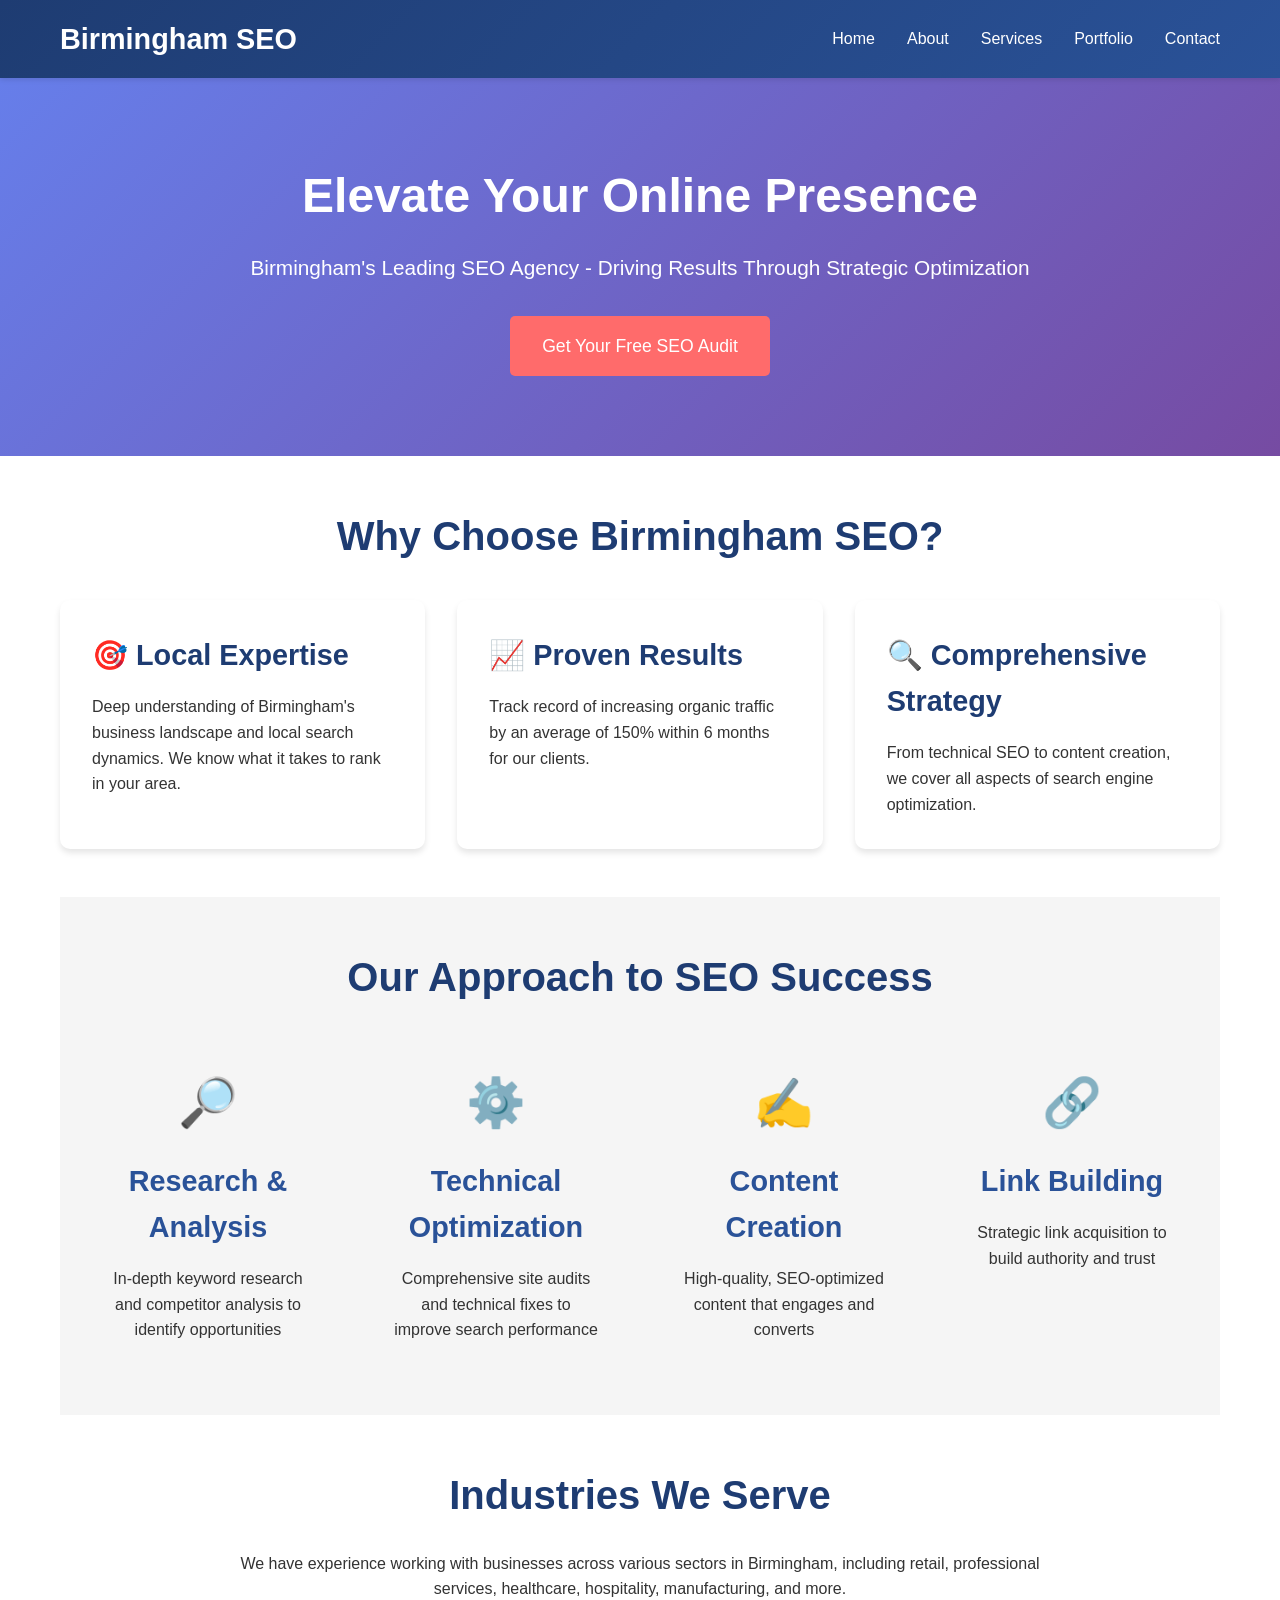
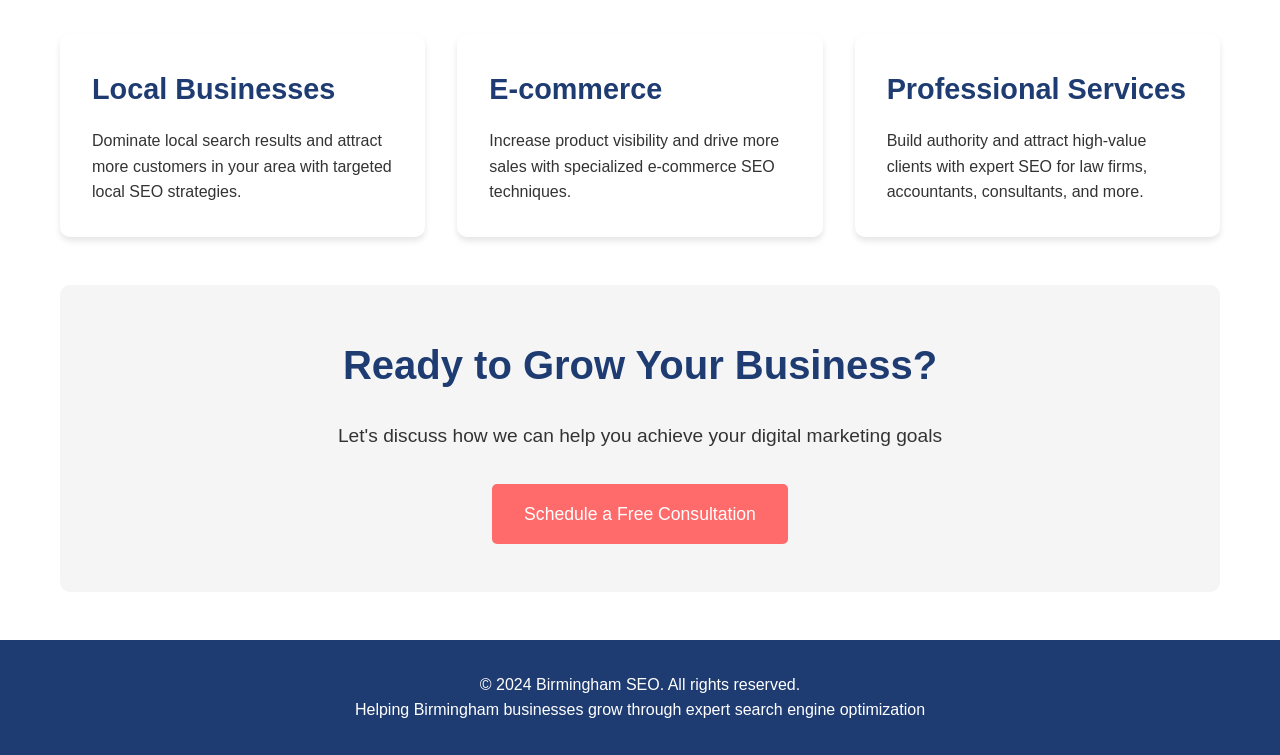
==== index.html @ 2cc05341 "Add 5-page Birmingham SEO website Created a professional 5-page HTML website for Birmingham SEO incl" ====
<!DOCTYPE html>
<html lang="en">
<head>
    <meta charset="UTF-8">
    <meta name="viewport" content="width=device-width, initial-scale=1.0">
    <meta name="description" content="Birmingham SEO - Professional SEO services in Birmingham. Boost your online visibility and grow your business with expert search engine optimization.">
    <title>Birmingham SEO | Expert SEO Services in Birmingham</title>
    <link rel="stylesheet" href="styles.css">
</head>
<body>
    <header>
        <nav class="container">
            <div class="logo">Birmingham SEO</div>
            <ul class="nav-links">
                <li><a href="index.html">Home</a></li>
                <li><a href="about.html">About</a></li>
                <li><a href="services.html">Services</a></li>
                <li><a href="portfolio.html">Portfolio</a></li>
                <li><a href="contact.html">Contact</a></li>
            </ul>
        </nav>
    </header>

    <section class="hero">
        <div class="container">
            <h1>Elevate Your Online Presence</h1>
            <p>Birmingham's Leading SEO Agency - Driving Results Through Strategic Optimization</p>
            <a href="contact.html" class="cta-button">Get Your Free SEO Audit</a>
        </div>
    </section>

    <main class="container">
        <section>
            <h2>Why Choose Birmingham SEO?</h2>
            <div class="services-grid">
                <div class="service-card">
                    <h3>🎯 Local Expertise</h3>
                    <p>Deep understanding of Birmingham's business landscape and local search dynamics. We know what it takes to rank in your area.</p>
                </div>
                <div class="service-card">
                    <h3>📈 Proven Results</h3>
                    <p>Track record of increasing organic traffic by an average of 150% within 6 months for our clients.</p>
                </div>
                <div class="service-card">
                    <h3>🔍 Comprehensive Strategy</h3>
                    <p>From technical SEO to content creation, we cover all aspects of search engine optimization.</p>
                </div>
            </div>
        </section>

        <section class="features">
            <div class="container">
                <h2>Our Approach to SEO Success</h2>
                <div class="features-grid">
                    <div class="feature-item">
                        <div class="feature-icon">🔎</div>
                        <h3>Research & Analysis</h3>
                        <p>In-depth keyword research and competitor analysis to identify opportunities</p>
                    </div>
                    <div class="feature-item">
                        <div class="feature-icon">⚙️</div>
                        <h3>Technical Optimization</h3>
                        <p>Comprehensive site audits and technical fixes to improve search performance</p>
                    </div>
                    <div class="feature-item">
                        <div class="feature-icon">✍️</div>
                        <h3>Content Creation</h3>
                        <p>High-quality, SEO-optimized content that engages and converts</p>
                    </div>
                    <div class="feature-item">
                        <div class="feature-icon">🔗</div>
                        <h3>Link Building</h3>
                        <p>Strategic link acquisition to build authority and trust</p>
                    </div>
                </div>
            </div>
        </section>

        <section>
            <h2>Industries We Serve</h2>
            <p style="text-align: center; max-width: 800px; margin: 0 auto 2rem;">
                We have experience working with businesses across various sectors in Birmingham, including retail,
                professional services, healthcare, hospitality, manufacturing, and more.
            </p>
            <div class="services-grid">
                <div class="service-card">
                    <h3>Local Businesses</h3>
                    <p>Dominate local search results and attract more customers in your area with targeted local SEO strategies.</p>
                </div>
                <div class="service-card">
                    <h3>E-commerce</h3>
                    <p>Increase product visibility and drive more sales with specialized e-commerce SEO techniques.</p>
                </div>
                <div class="service-card">
                    <h3>Professional Services</h3>
                    <p>Build authority and attract high-value clients with expert SEO for law firms, accountants, consultants, and more.</p>
                </div>
            </div>
        </section>

        <section style="text-align: center; background: #f5f5f5; padding: 3rem; border-radius: 10px; margin: 3rem 0;">
            <h2>Ready to Grow Your Business?</h2>
            <p style="font-size: 1.2rem; margin-bottom: 2rem;">
                Let's discuss how we can help you achieve your digital marketing goals
            </p>
            <a href="contact.html" class="cta-button">Schedule a Free Consultation</a>
        </section>
    </main>

    <footer>
        <div class="container">
            <p>&copy; 2024 Birmingham SEO. All rights reserved.</p>
            <p>Helping Birmingham businesses grow through expert search engine optimization</p>
        </div>
    </footer>
</body>
</html>
---- styles.css ----
* {
    margin: 0;
    padding: 0;
    box-sizing: border-box;
}

body {
    font-family: 'Segoe UI', Tahoma, Geneva, Verdana, sans-serif;
    line-height: 1.6;
    color: #333;
}

/* Header and Navigation */
header {
    background: linear-gradient(135deg, #1e3c72 0%, #2a5298 100%);
    color: white;
    padding: 1rem 0;
    box-shadow: 0 2px 5px rgba(0,0,0,0.1);
    position: sticky;
    top: 0;
    z-index: 1000;
}

.container {
    max-width: 1200px;
    margin: 0 auto;
    padding: 0 20px;
}

nav {
    display: flex;
    justify-content: space-between;
    align-items: center;
}

.logo {
    font-size: 1.8rem;
    font-weight: bold;
}

.nav-links {
    display: flex;
    list-style: none;
    gap: 2rem;
}

.nav-links a {
    color: white;
    text-decoration: none;
    transition: color 0.3s;
    font-weight: 500;
}

.nav-links a:hover {
    color: #64b5f6;
}

/* Hero Section */
.hero {
    background: linear-gradient(135deg, #667eea 0%, #764ba2 100%);
    color: white;
    padding: 5rem 0;
    text-align: center;
}

.hero h1 {
    font-size: 3rem;
    margin-bottom: 1rem;
}

.hero p {
    font-size: 1.3rem;
    margin-bottom: 2rem;
}

.cta-button {
    display: inline-block;
    background: #ff6b6b;
    color: white;
    padding: 1rem 2rem;
    text-decoration: none;
    border-radius: 5px;
    font-size: 1.1rem;
    transition: background 0.3s;
}

.cta-button:hover {
    background: #ee5a52;
}

/* Main Content */
main {
    padding: 3rem 0;
}

section {
    margin-bottom: 3rem;
}

h2 {
    color: #1e3c72;
    font-size: 2.5rem;
    margin-bottom: 1.5rem;
    text-align: center;
}

h3 {
    color: #2a5298;
    font-size: 1.8rem;
    margin-bottom: 1rem;
}

/* Services Grid */
.services-grid {
    display: grid;
    grid-template-columns: repeat(auto-fit, minmax(300px, 1fr));
    gap: 2rem;
    margin-top: 2rem;
}

.service-card {
    background: white;
    padding: 2rem;
    border-radius: 10px;
    box-shadow: 0 4px 6px rgba(0,0,0,0.1);
    transition: transform 0.3s, box-shadow 0.3s;
}

.service-card:hover {
    transform: translateY(-5px);
    box-shadow: 0 6px 12px rgba(0,0,0,0.15);
}

.service-card h3 {
    color: #1e3c72;
    margin-bottom: 1rem;
}

/* Features Section */
.features {
    background: #f5f5f5;
    padding: 3rem 0;
}

.features-grid {
    display: grid;
    grid-template-columns: repeat(auto-fit, minmax(250px, 1fr));
    gap: 2rem;
    margin-top: 2rem;
}

.feature-item {
    text-align: center;
    padding: 1.5rem;
}

.feature-icon {
    font-size: 3rem;
    margin-bottom: 1rem;
}

/* Portfolio/Case Studies */
.portfolio-grid {
    display: grid;
    grid-template-columns: repeat(auto-fit, minmax(350px, 1fr));
    gap: 2rem;
    margin-top: 2rem;
}

.portfolio-item {
    background: white;
    border-radius: 10px;
    overflow: hidden;
    box-shadow: 0 4px 6px rgba(0,0,0,0.1);
}

.portfolio-content {
    padding: 1.5rem;
}

.portfolio-stats {
    display: flex;
    gap: 1rem;
    margin-top: 1rem;
}

.stat {
    background: #e3f2fd;
    padding: 0.5rem 1rem;
    border-radius: 5px;
    font-weight: bold;
    color: #1e3c72;
}

/* Contact Form */
.contact-form {
    max-width: 600px;
    margin: 2rem auto;
}

.form-group {
    margin-bottom: 1.5rem;
}

.form-group label {
    display: block;
    margin-bottom: 0.5rem;
    font-weight: 600;
    color: #1e3c72;
}

.form-group input,
.form-group textarea {
    width: 100%;
    padding: 0.8rem;
    border: 2px solid #ddd;
    border-radius: 5px;
    font-size: 1rem;
    transition: border-color 0.3s;
}

.form-group input:focus,
.form-group textarea:focus {
    outline: none;
    border-color: #2a5298;
}

.form-group textarea {
    min-height: 150px;
    resize: vertical;
}

.submit-button {
    background: #1e3c72;
    color: white;
    padding: 1rem 2rem;
    border: none;
    border-radius: 5px;
    font-size: 1.1rem;
    cursor: pointer;
    transition: background 0.3s;
}

.submit-button:hover {
    background: #2a5298;
}

/* Contact Info */
.contact-info {
    text-align: center;
    margin-top: 3rem;
    padding: 2rem;
    background: #f5f5f5;
    border-radius: 10px;
}

.contact-details {
    display: flex;
    justify-content: center;
    gap: 3rem;
    margin-top: 1rem;
    flex-wrap: wrap;
}

.contact-item {
    display: flex;
    flex-direction: column;
    align-items: center;
}

/* Footer */
footer {
    background: #1e3c72;
    color: white;
    text-align: center;
    padding: 2rem 0;
    margin-top: 3rem;
}

/* About Page */
.team-grid {
    display: grid;
    grid-template-columns: repeat(auto-fit, minmax(250px, 1fr));
    gap: 2rem;
    margin-top: 2rem;
}

.team-member {
    text-align: center;
    padding: 1.5rem;
    background: white;
    border-radius: 10px;
    box-shadow: 0 4px 6px rgba(0,0,0,0.1);
}

.team-member h3 {
    margin-top: 1rem;
}

.team-role {
    color: #666;
    font-style: italic;
}

/* Responsive Design */
@media (max-width: 768px) {
    .nav-links {
        gap: 1rem;
        font-size: 0.9rem;
    }

    .hero h1 {
        font-size: 2rem;
    }

    .hero p {
        font-size: 1.1rem;
    }

    h2 {
        font-size: 2rem;
    }

    .services-grid,
    .portfolio-grid {
        grid-template-columns: 1fr;
    }

    .contact-details {
        flex-direction: column;
        gap: 1rem;
    }
}
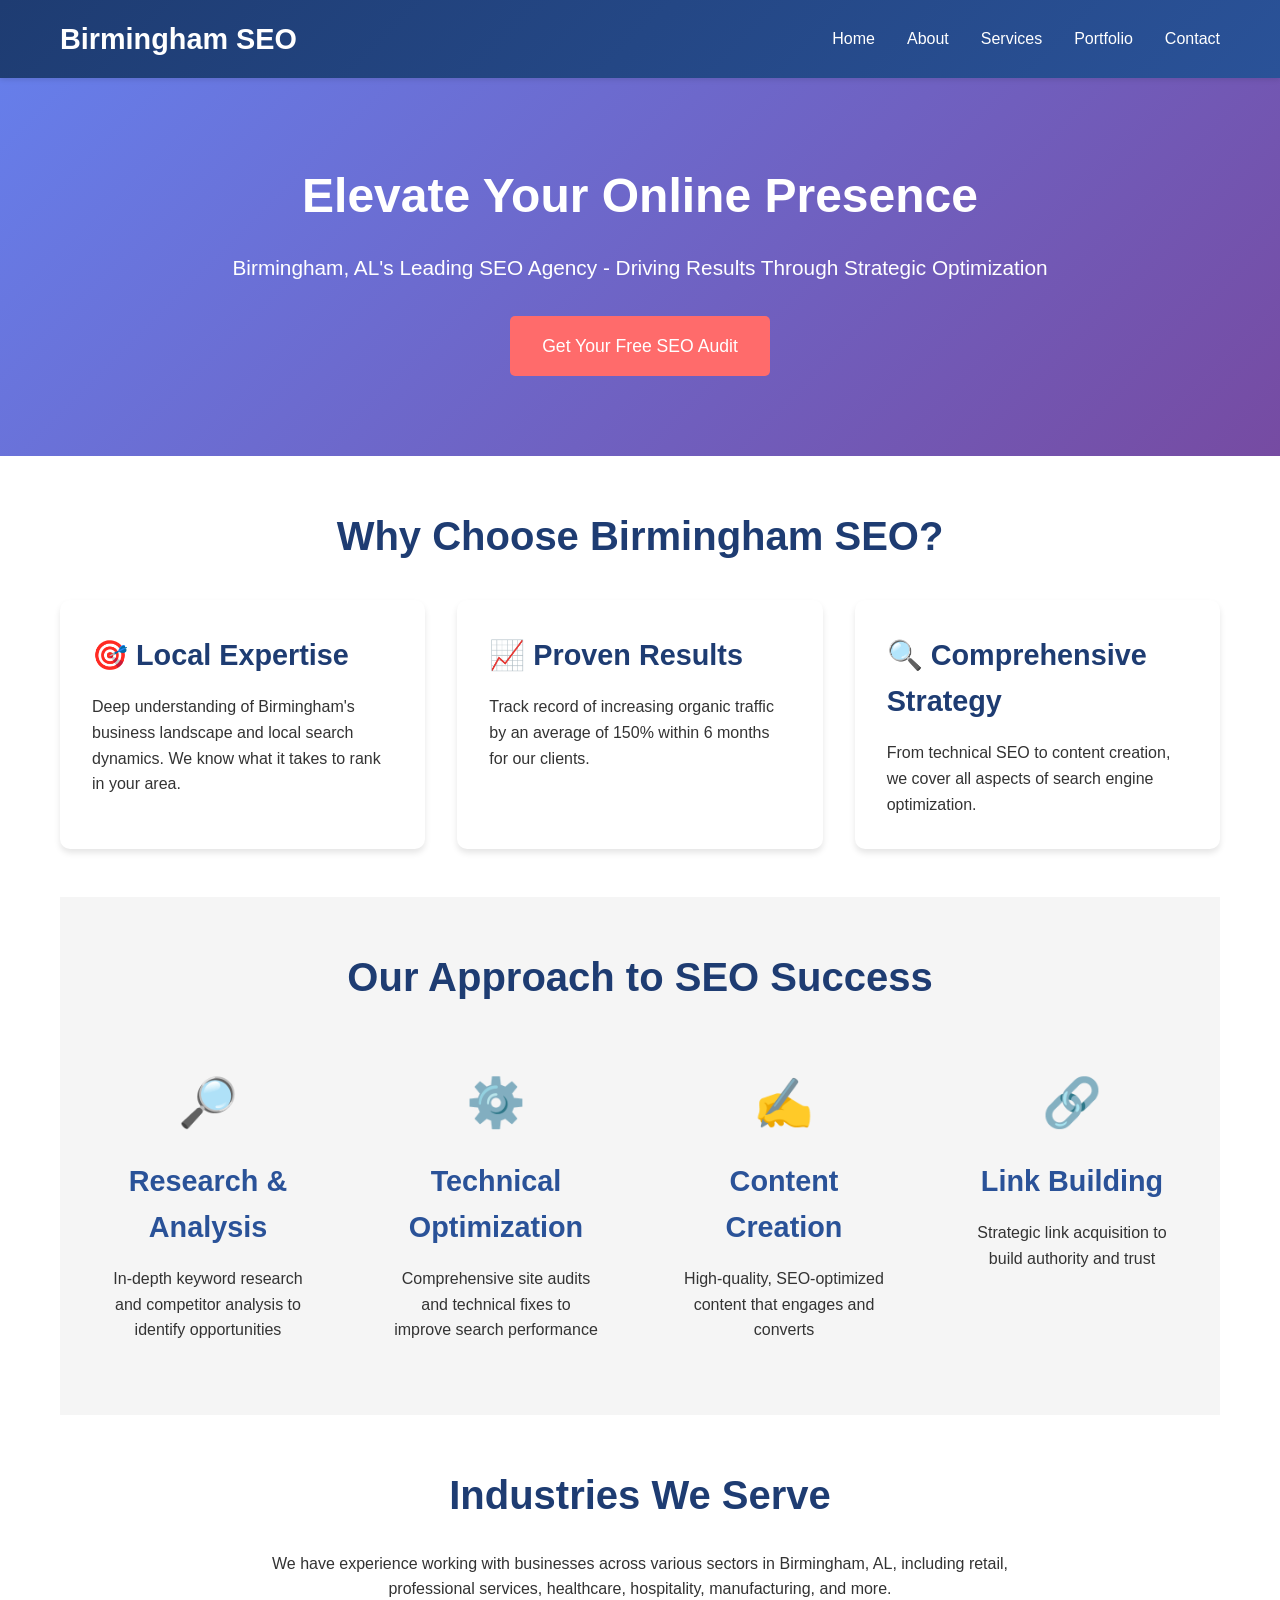
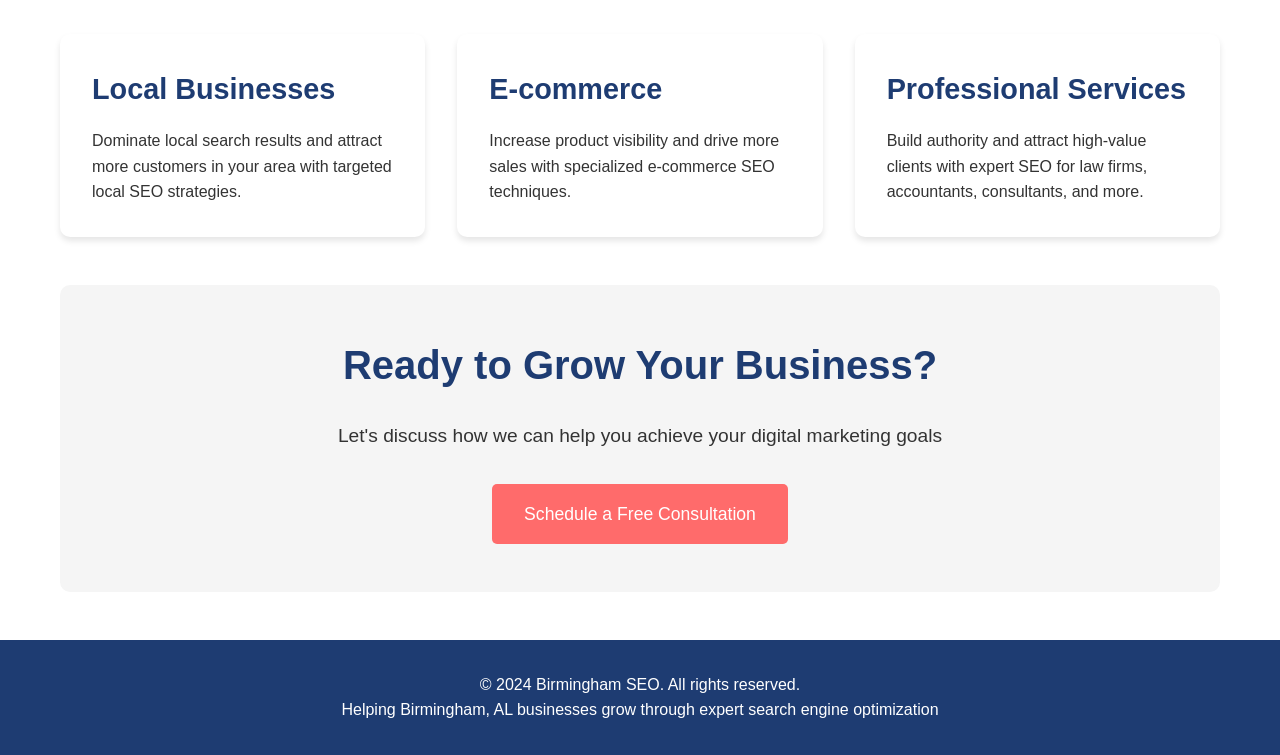
==== commit 6911c54b: "Update website for Birmingham, AL and USD pricing - Changed all geographic references from Birmingha" ====
--- a/index.html
+++ b/index.html
@@ -3,8 +3,8 @@
 <head>
     <meta charset="UTF-8">
     <meta name="viewport" content="width=device-width, initial-scale=1.0">
-    <meta name="description" content="Birmingham SEO - Professional SEO services in Birmingham. Boost your online visibility and grow your business with expert search engine optimization.">
-    <title>Birmingham SEO | Expert SEO Services in Birmingham</title>
+    <meta name="description" content="Birmingham SEO - Professional SEO services in Birmingham, AL. Boost your online visibility and grow your business with expert search engine optimization.">
+    <title>Birmingham SEO | Expert SEO Services in Birmingham, AL</title>
     <link rel="stylesheet" href="styles.css">
 </head>
 <body>
@@ -24,7 +24,7 @@
     <section class="hero">
         <div class="container">
             <h1>Elevate Your Online Presence</h1>
-            <p>Birmingham's Leading SEO Agency - Driving Results Through Strategic Optimization</p>
+            <p>Birmingham, AL's Leading SEO Agency - Driving Results Through Strategic Optimization</p>
             <a href="contact.html" class="cta-button">Get Your Free SEO Audit</a>
         </div>
     </section>
@@ -79,7 +79,7 @@
         <section>
             <h2>Industries We Serve</h2>
             <p style="text-align: center; max-width: 800px; margin: 0 auto 2rem;">
-                We have experience working with businesses across various sectors in Birmingham, including retail,
+                We have experience working with businesses across various sectors in Birmingham, AL, including retail,
                 professional services, healthcare, hospitality, manufacturing, and more.
             </p>
             <div class="services-grid">
@@ -110,7 +110,7 @@
     <footer>
         <div class="container">
             <p>&copy; 2024 Birmingham SEO. All rights reserved.</p>
-            <p>Helping Birmingham businesses grow through expert search engine optimization</p>
+            <p>Helping Birmingham, AL businesses grow through expert search engine optimization</p>
         </div>
     </footer>
 </body>
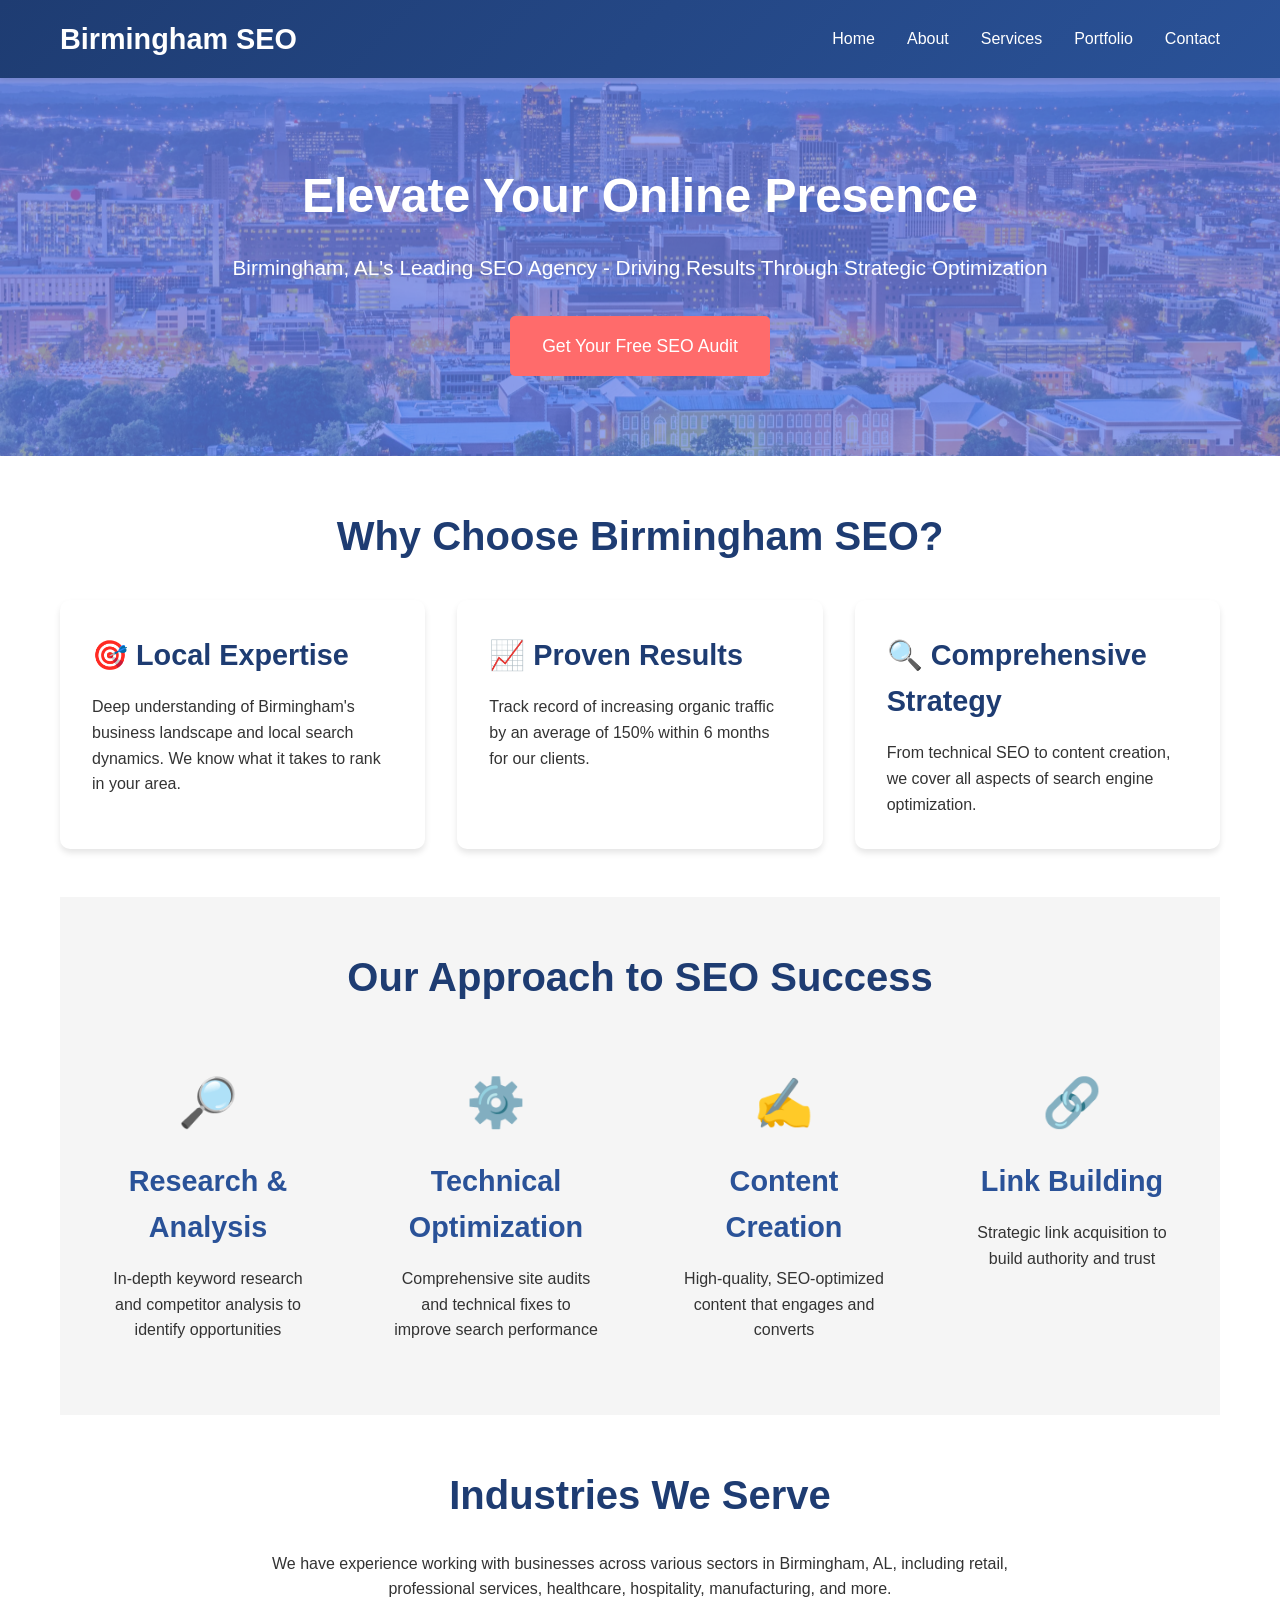
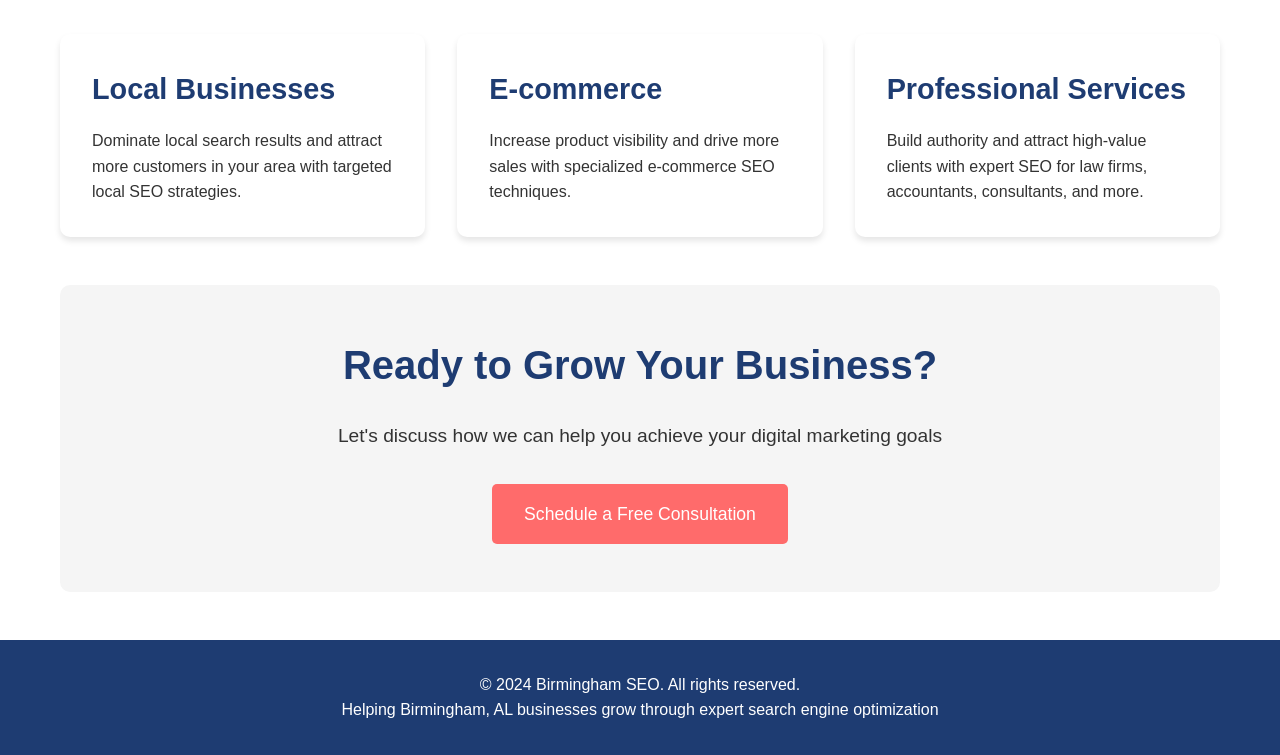
==== commit 768c1064: "Add background images to hero sections across all pages - Added unique classes to hero sections (her" ====
--- a/index.html
+++ b/index.html
@@ -3,29 +3,35 @@
 <head>
     <meta charset="UTF-8">
     <meta name="viewport" content="width=device-width, initial-scale=1.0">
-    <meta name="description" content="Birmingham SEO - Professional SEO services in Birmingham, AL. Boost your online visibility and grow your business with expert search engine optimization.">
-    <title>Birmingham SEO | Expert SEO Services in Birmingham, AL</title>
+    <meta name="description" content="Birmingham's #1 SEO agency helping local businesses dominate search results. Expert SEO services with proven results - increase traffic by 150%+ in 6 months. Free audit available.">
+    <meta name="keywords" content="Birmingham SEO, SEO services Birmingham AL, search engine optimization, local SEO Birmingham, digital marketing Birmingham">
+    <title>Birmingham SEO Agency | #1 SEO Services in Birmingham, AL - Free Audit</title>
     <link rel="stylesheet" href="styles.css">
 </head>
 <body>
     <header>
         <nav class="container">
             <div class="logo">Birmingham SEO</div>
+            <div class="hamburger">
+                <span></span>
+                <span></span>
+                <span></span>
+            </div>
             <ul class="nav-links">
-                <li><a href="index.html">Home</a></li>
-                <li><a href="about.html">About</a></li>
-                <li><a href="services.html">Services</a></li>
-                <li><a href="portfolio.html">Portfolio</a></li>
-                <li><a href="contact.html">Contact</a></li>
+                <li><a href="/">Home</a></li>
+                <li><a href="/about">About</a></li>
+                <li><a href="/services">Services</a></li>
+                <li><a href="/portfolio">Portfolio</a></li>
+                <li><a href="/contact">Contact</a></li>
             </ul>
         </nav>
     </header>
 
-    <section class="hero">
+    <section class="hero hero-home">
         <div class="container">
             <h1>Elevate Your Online Presence</h1>
             <p>Birmingham, AL's Leading SEO Agency - Driving Results Through Strategic Optimization</p>
-            <a href="contact.html" class="cta-button">Get Your Free SEO Audit</a>
+            <a href="/contact" class="cta-button">Get Your Free SEO Audit</a>
         </div>
     </section>
 
@@ -103,7 +109,7 @@
             <p style="font-size: 1.2rem; margin-bottom: 2rem;">
                 Let's discuss how we can help you achieve your digital marketing goals
             </p>
-            <a href="contact.html" class="cta-button">Schedule a Free Consultation</a>
+            <a href="/contact" class="cta-button">Schedule a Free Consultation</a>
         </section>
     </main>
 
@@ -113,5 +119,23 @@
             <p>Helping Birmingham, AL businesses grow through expert search engine optimization</p>
         </div>
     </footer>
+
+    <script>
+        const hamburger = document.querySelector('.hamburger');
+        const navLinks = document.querySelector('.nav-links');
+
+        hamburger.addEventListener('click', () => {
+            hamburger.classList.toggle('active');
+            navLinks.classList.toggle('active');
+        });
+
+        // Close menu when clicking on a link
+        document.querySelectorAll('.nav-links a').forEach(link => {
+            link.addEventListener('click', () => {
+                hamburger.classList.remove('active');
+                navLinks.classList.remove('active');
+            });
+        });
+    </script>
 </body>
 </html>
--- a/styles.css
+++ b/styles.css
@@ -55,12 +55,62 @@
     color: #64b5f6;
 }
 
+/* Hamburger Menu */
+.hamburger {
+    display: none;
+    flex-direction: column;
+    cursor: pointer;
+    padding: 0.5rem;
+    z-index: 1001;
+}
+
+.hamburger span {
+    width: 25px;
+    height: 3px;
+    background: white;
+    margin: 3px 0;
+    transition: 0.3s;
+    border-radius: 2px;
+}
+
+.hamburger.active span:nth-child(1) {
+    transform: rotate(-45deg) translate(-5px, 6px);
+}
+
+.hamburger.active span:nth-child(2) {
+    opacity: 0;
+}
+
+.hamburger.active span:nth-child(3) {
+    transform: rotate(45deg) translate(-5px, -6px);
+}
+
 /* Hero Section */
 .hero {
     background: linear-gradient(135deg, #667eea 0%, #764ba2 100%);
     color: white;
     padding: 5rem 0;
     text-align: center;
+    position: relative;
+    background-size: cover;
+    background-position: center;
+    background-repeat: no-repeat;
+}
+
+.hero::before {
+    content: '';
+    position: absolute;
+    top: 0;
+    left: 0;
+    right: 0;
+    bottom: 0;
+    background: rgba(102, 126, 234, 0.7);
+    z-index: 1;
+}
+
+.hero .container {
+    position: relative;
+    z-index: 2;
 }
 
 .hero h1 {
@@ -71,6 +121,27 @@
 .hero p {
     font-size: 1.3rem;
     margin-bottom: 2rem;
+}
+
+/* Hero Background Images */
+.hero-home {
+    background-image: url('homeandcontact.webp');
+}
+
+.hero-about {
+    background-image: url('about.png');
+}
+
+.hero-services {
+    background-image: url('services.png');
+}
+
+.hero-portfolio {
+    background-image: url('portfolio.png');
+}
+
+.hero-contact {
+    background-image: url('homeandcontact.webp');
 }
 
 .cta-button {
@@ -303,10 +374,36 @@
 }
 
 /* Responsive Design */
-@media (max-width: 768px) {
+@media (max-width: 1000px) {
+    .hamburger {
+        display: flex;
+    }
+
     .nav-links {
-        gap: 1rem;
-        font-size: 0.9rem;
+        position: fixed;
+        right: -100%;
+        top: 60px;
+        flex-direction: column;
+        background: linear-gradient(135deg, #1e3c72 0%, #2a5298 100%);
+        width: 100%;
+        text-align: center;
+        transition: 0.3s;
+        box-shadow: 0 10px 27px rgba(0,0,0,0.05);
+        padding: 2rem 0;
+        gap: 0;
+    }
+
+    .nav-links.active {
+        right: 0;
+    }
+
+    .nav-links li {
+        padding: 1rem 0;
+        border-bottom: 1px solid rgba(255,255,255,0.1);
+    }
+
+    .nav-links li:last-child {
+        border-bottom: none;
     }
 
     .hero h1 {
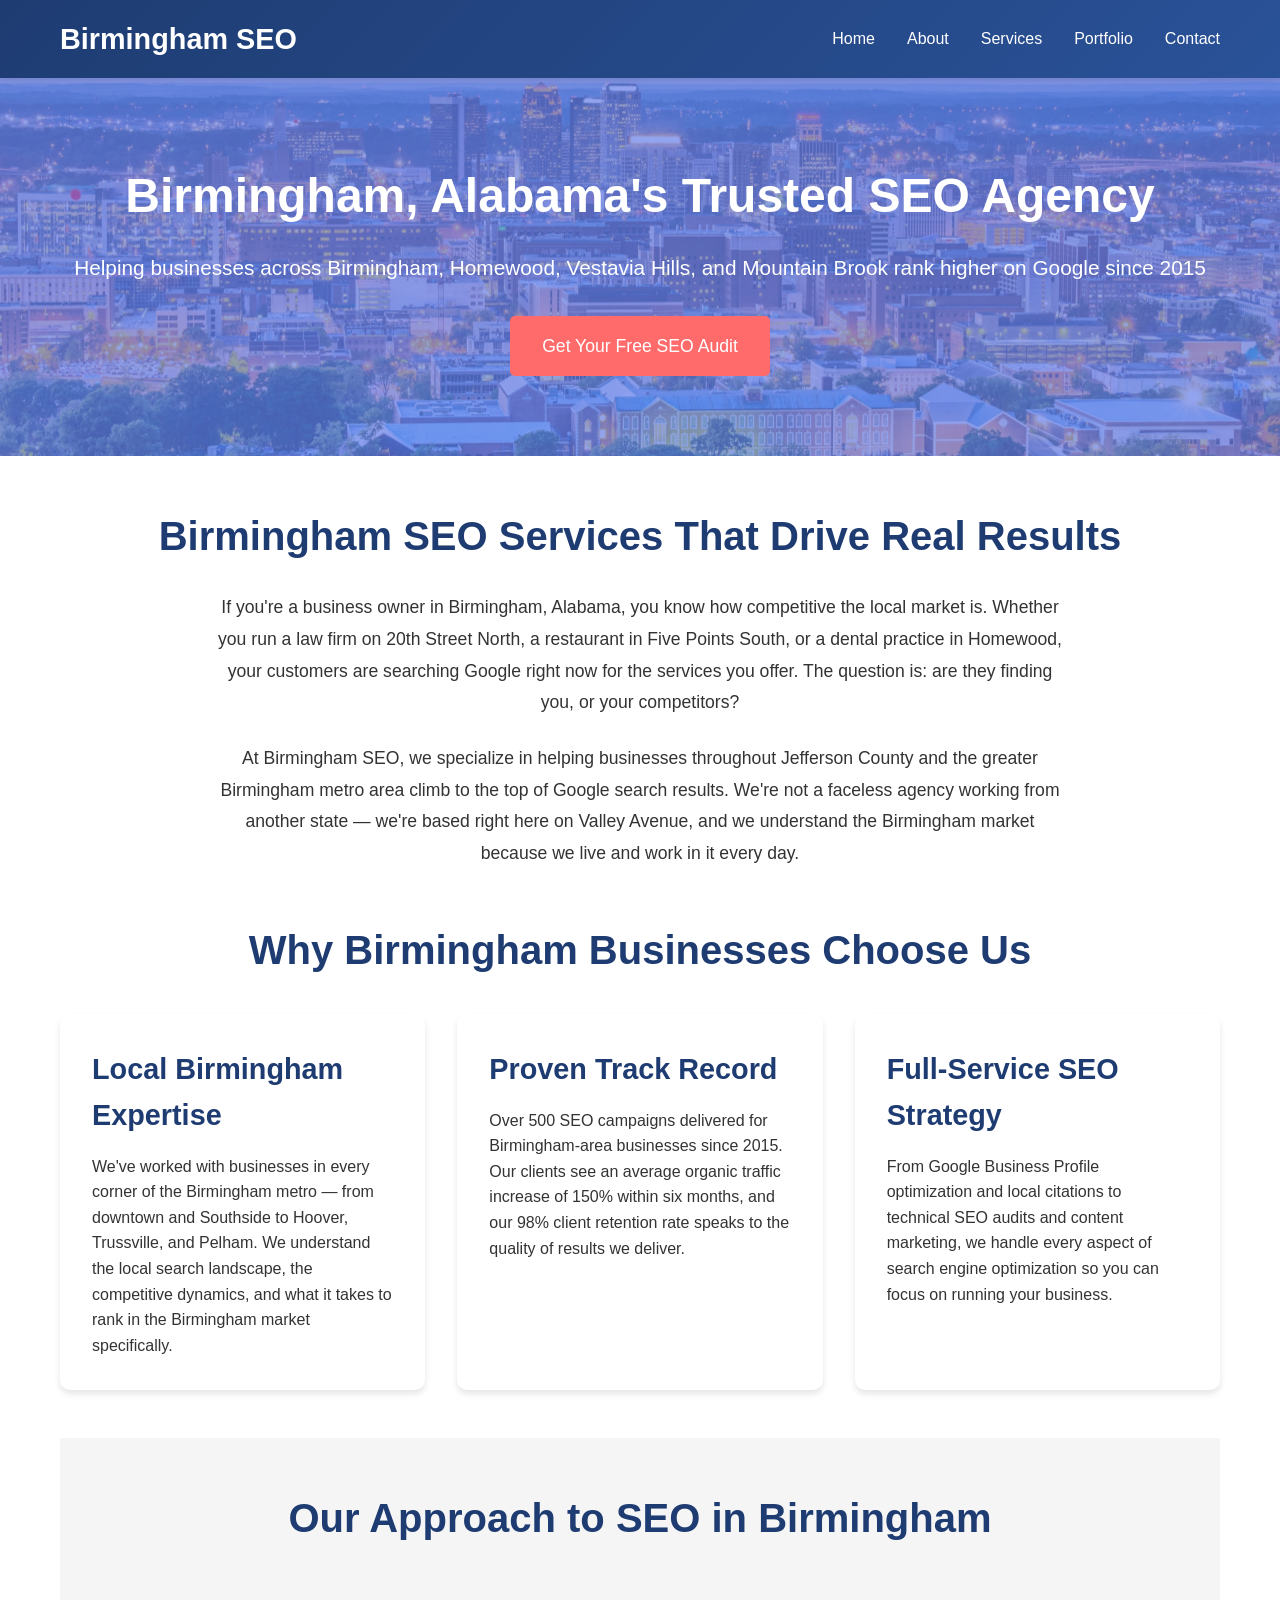
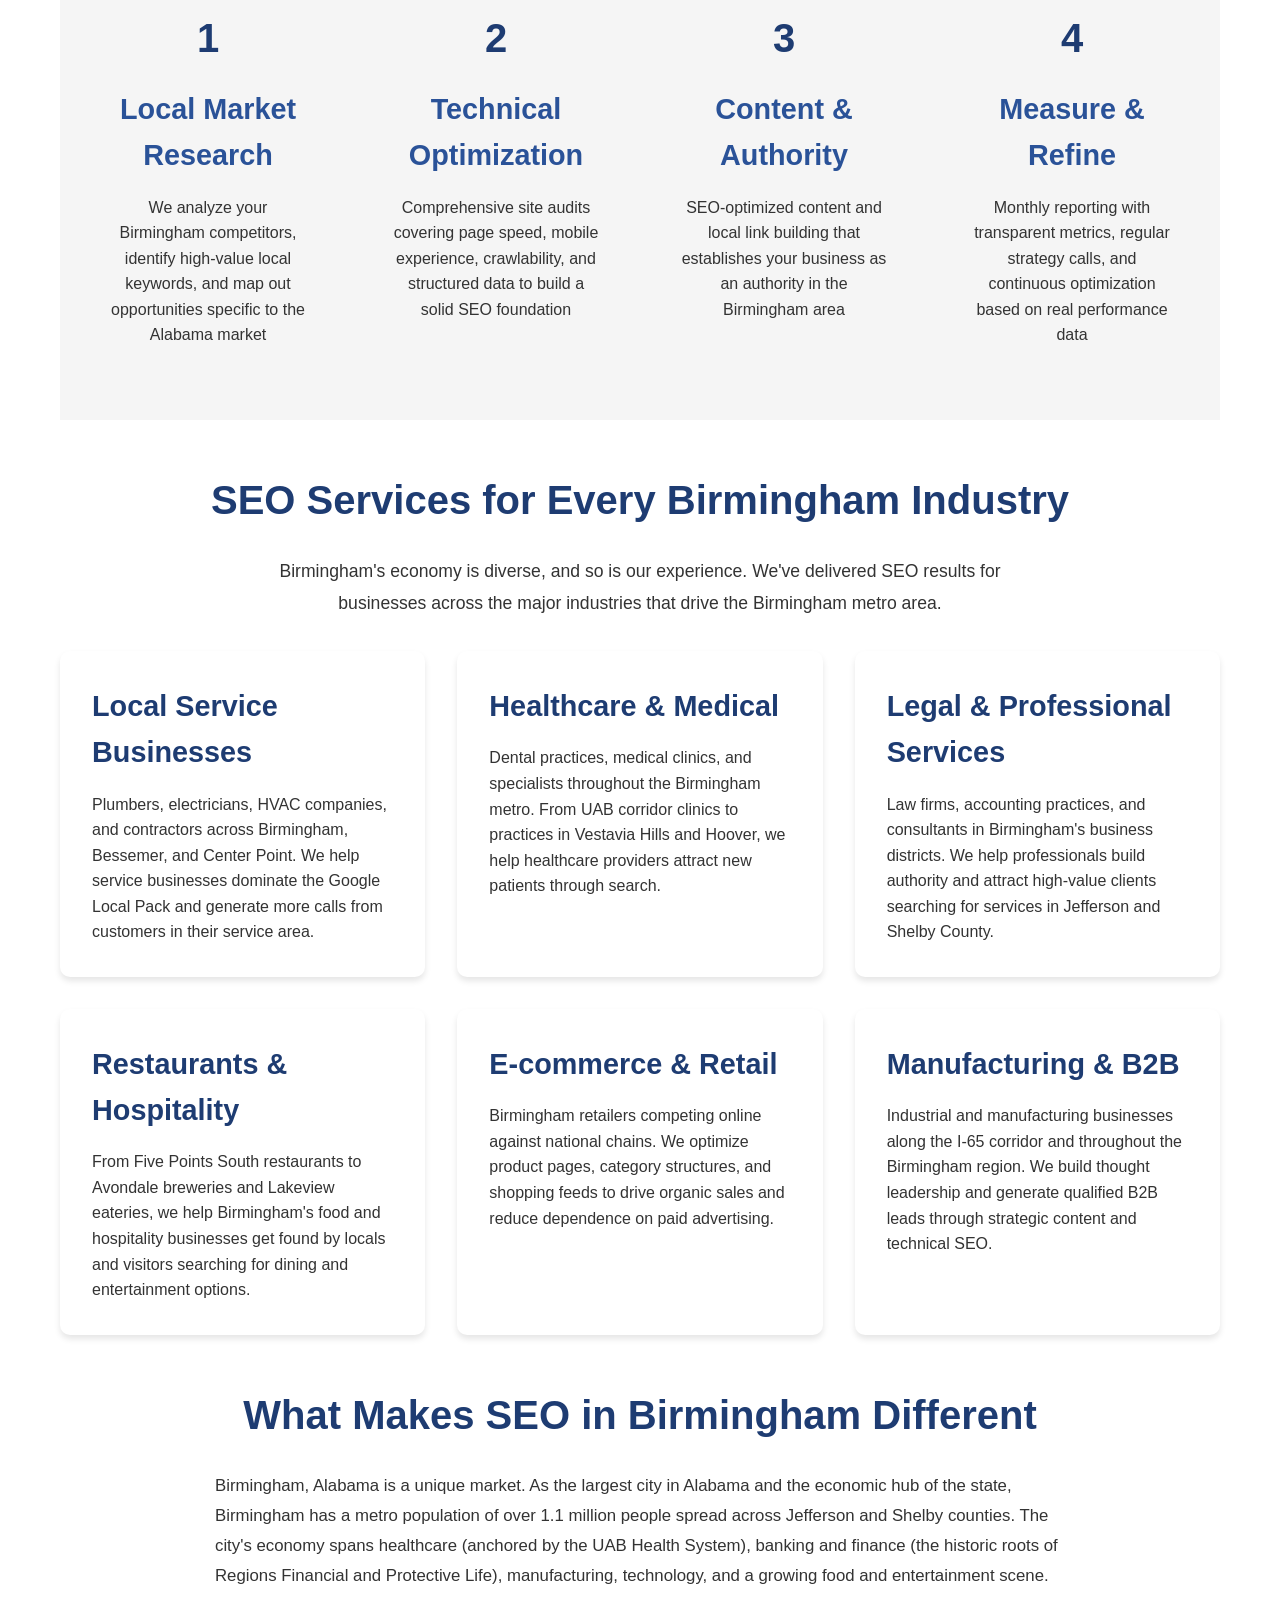
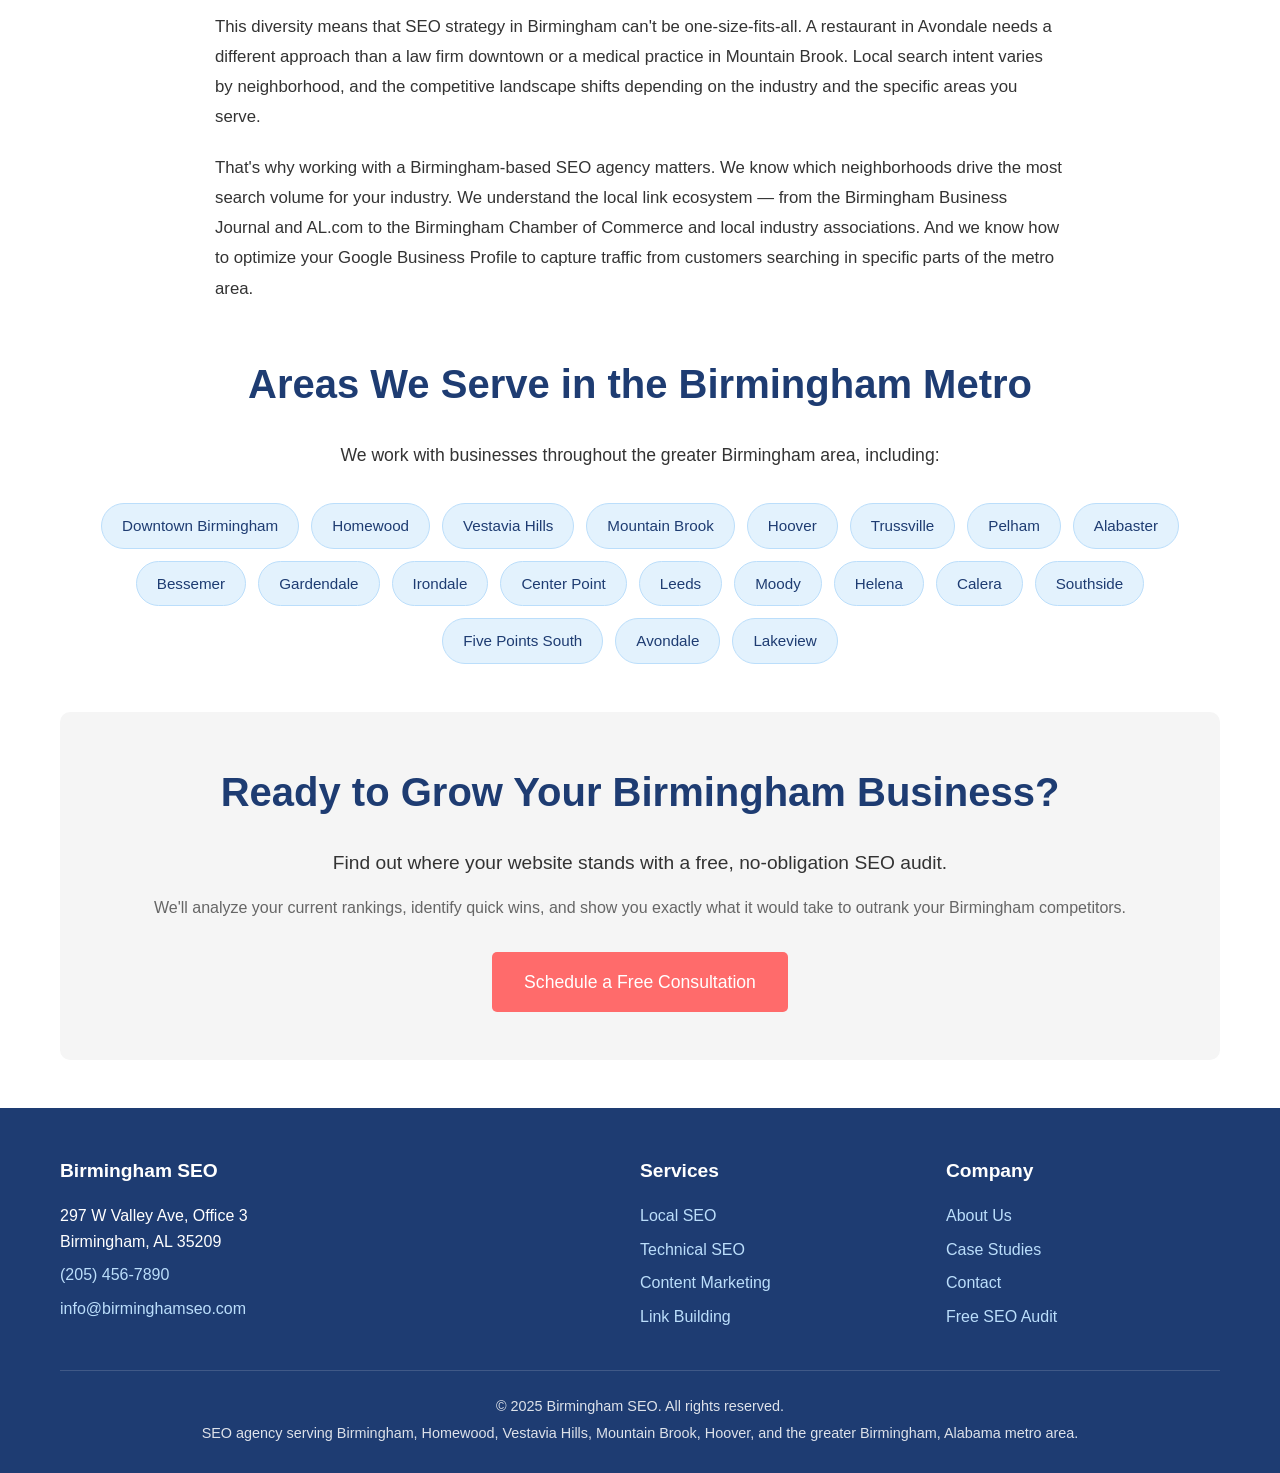
==== commit 87fabfca: "Improve Birmingham SEO content with localized language, schema markup, and enhanced About page Major" ====
--- a/index.html
+++ b/index.html
@@ -3,10 +3,73 @@
 <head>
     <meta charset="UTF-8">
     <meta name="viewport" content="width=device-width, initial-scale=1.0">
-    <meta name="description" content="Birmingham's #1 SEO agency helping local businesses dominate search results. Expert SEO services with proven results - increase traffic by 150%+ in 6 months. Free audit available.">
-    <meta name="keywords" content="Birmingham SEO, SEO services Birmingham AL, search engine optimization, local SEO Birmingham, digital marketing Birmingham">
-    <title>Birmingham SEO Agency | #1 SEO Services in Birmingham, AL - Free Audit</title>
+    <meta name="description" content="Birmingham SEO agency helping local businesses across Homewood, Vestavia Hills, Mountain Brook, and downtown Birmingham dominate Google search results. Proven results with 150%+ traffic growth. Free SEO audit available.">
+    <meta name="keywords" content="Birmingham SEO, SEO Birmingham AL, Birmingham Alabama SEO company, SEO services Birmingham, local SEO Birmingham, search engine optimization Birmingham, Birmingham digital marketing, SEO agency Birmingham AL">
+    <meta name="geo.region" content="US-AL">
+    <meta name="geo.placename" content="Birmingham, Alabama">
+    <meta name="geo.position" content="33.5186;-86.8104">
+    <meta name="ICBM" content="33.5186, -86.8104">
+    <link rel="canonical" href="https://birminghamseo.net/">
+    <meta property="og:title" content="Birmingham SEO - #1 SEO Agency in Birmingham, Alabama">
+    <meta property="og:description" content="Birmingham's trusted SEO agency since 2015. We help local businesses in Homewood, Vestavia Hills, Mountain Brook, and across Jefferson County rank higher on Google.">
+    <meta property="og:type" content="website">
+    <meta property="og:url" content="https://birminghamseo.net/">
+    <meta property="og:locale" content="en_US">
+    <title>Birmingham SEO | #1 SEO Agency in Birmingham, Alabama | Local SEO Experts</title>
     <link rel="stylesheet" href="styles.css">
+    <link rel="icon" type="image/png" href="favicon.png">
+    <script type="application/ld+json">
+    {
+        "@context": "https://schema.org",
+        "@type": "LocalBusiness",
+        "@id": "https://birminghamseo.net/#organization",
+        "name": "Birmingham SEO",
+        "description": "Birmingham Alabama's leading SEO agency helping local businesses rank higher on Google through local SEO, technical optimization, and content marketing.",
+        "url": "https://birminghamseo.net",
+        "telephone": "(205) 456-7890",
+        "email": "info@birminghamseo.com",
+        "address": {
+            "@type": "PostalAddress",
+            "streetAddress": "297 W Valley Ave, Office 3",
+            "addressLocality": "Birmingham",
+            "addressRegion": "AL",
+            "postalCode": "35209",
+            "addressCountry": "US"
+        },
+        "geo": {
+            "@type": "GeoCoordinates",
+            "latitude": 33.5186,
+            "longitude": -86.8104
+        },
+        "areaServed": [
+            {"@type": "City", "name": "Birmingham", "containedInPlace": {"@type": "State", "name": "Alabama"}},
+            {"@type": "City", "name": "Homewood"},
+            {"@type": "City", "name": "Vestavia Hills"},
+            {"@type": "City", "name": "Mountain Brook"},
+            {"@type": "City", "name": "Hoover"},
+            {"@type": "City", "name": "Trussville"},
+            {"@type": "City", "name": "Pelham"},
+            {"@type": "City", "name": "Alabaster"}
+        ],
+        "openingHoursSpecification": [
+            {
+                "@type": "OpeningHoursSpecification",
+                "dayOfWeek": ["Monday","Tuesday","Wednesday","Thursday","Friday"],
+                "opens": "09:00",
+                "closes": "18:00"
+            },
+            {
+                "@type": "OpeningHoursSpecification",
+                "dayOfWeek": "Saturday",
+                "opens": "10:00",
+                "closes": "14:00"
+            }
+        ],
+        "priceRange": "$$",
+        "foundingDate": "2015",
+        "sameAs": []
+    }
+    </script>
 </head>
 <body>
     <header>
@@ -29,85 +92,196 @@
 
     <section class="hero hero-home">
         <div class="container">
-            <h1>Elevate Your Online Presence</h1>
-            <p>Birmingham, AL's Leading SEO Agency - Driving Results Through Strategic Optimization</p>
+            <h1>Birmingham, Alabama's Trusted SEO Agency</h1>
+            <p>Helping businesses across Birmingham, Homewood, Vestavia Hills, and Mountain Brook rank higher on Google since 2015</p>
             <a href="/contact" class="cta-button">Get Your Free SEO Audit</a>
         </div>
     </section>
 
     <main class="container">
+        <section class="intro-section">
+            <h2>Birmingham SEO Services That Drive Real Results</h2>
+            <p class="intro-text">
+                If you're a business owner in Birmingham, Alabama, you know how competitive the local market is.
+                Whether you run a law firm on 20th Street North, a restaurant in Five Points South, or a dental
+                practice in Homewood, your customers are searching Google right now for the services you offer.
+                The question is: are they finding you, or your competitors?
+            </p>
+            <p class="intro-text">
+                At Birmingham SEO, we specialize in helping businesses throughout Jefferson County and the
+                greater Birmingham metro area climb to the top of Google search results. We're not a faceless
+                agency working from another state &mdash; we're based right here on Valley Avenue, and we understand
+                the Birmingham market because we live and work in it every day.
+            </p>
+        </section>
+
         <section>
-            <h2>Why Choose Birmingham SEO?</h2>
+            <h2>Why Birmingham Businesses Choose Us</h2>
             <div class="services-grid">
                 <div class="service-card">
-                    <h3>🎯 Local Expertise</h3>
-                    <p>Deep understanding of Birmingham's business landscape and local search dynamics. We know what it takes to rank in your area.</p>
-                </div>
-                <div class="service-card">
-                    <h3>📈 Proven Results</h3>
-                    <p>Track record of increasing organic traffic by an average of 150% within 6 months for our clients.</p>
-                </div>
-                <div class="service-card">
-                    <h3>🔍 Comprehensive Strategy</h3>
-                    <p>From technical SEO to content creation, we cover all aspects of search engine optimization.</p>
+                    <h3>Local Birmingham Expertise</h3>
+                    <p>We've worked with businesses in every corner of the Birmingham metro &mdash; from downtown
+                    and Southside to Hoover, Trussville, and Pelham. We understand the local search landscape,
+                    the competitive dynamics, and what it takes to rank in the Birmingham market specifically.</p>
+                </div>
+                <div class="service-card">
+                    <h3>Proven Track Record</h3>
+                    <p>Over 500 SEO campaigns delivered for Birmingham-area businesses since 2015. Our clients
+                    see an average organic traffic increase of 150% within six months, and our 98% client
+                    retention rate speaks to the quality of results we deliver.</p>
+                </div>
+                <div class="service-card">
+                    <h3>Full-Service SEO Strategy</h3>
+                    <p>From Google Business Profile optimization and local citations to technical SEO audits
+                    and content marketing, we handle every aspect of search engine optimization so you can
+                    focus on running your business.</p>
                 </div>
             </div>
         </section>
 
         <section class="features">
             <div class="container">
-                <h2>Our Approach to SEO Success</h2>
+                <h2>Our Approach to SEO in Birmingham</h2>
                 <div class="features-grid">
                     <div class="feature-item">
-                        <div class="feature-icon">🔎</div>
-                        <h3>Research & Analysis</h3>
-                        <p>In-depth keyword research and competitor analysis to identify opportunities</p>
+                        <div class="feature-icon">1</div>
+                        <h3>Local Market Research</h3>
+                        <p>We analyze your Birmingham competitors, identify high-value local keywords, and map
+                        out opportunities specific to the Alabama market</p>
                     </div>
                     <div class="feature-item">
-                        <div class="feature-icon">⚙️</div>
+                        <div class="feature-icon">2</div>
                         <h3>Technical Optimization</h3>
-                        <p>Comprehensive site audits and technical fixes to improve search performance</p>
+                        <p>Comprehensive site audits covering page speed, mobile experience, crawlability, and
+                        structured data to build a solid SEO foundation</p>
                     </div>
                     <div class="feature-item">
-                        <div class="feature-icon">✍️</div>
-                        <h3>Content Creation</h3>
-                        <p>High-quality, SEO-optimized content that engages and converts</p>
+                        <div class="feature-icon">3</div>
+                        <h3>Content &amp; Authority</h3>
+                        <p>SEO-optimized content and local link building that establishes your business as an
+                        authority in the Birmingham area</p>
                     </div>
                     <div class="feature-item">
-                        <div class="feature-icon">🔗</div>
-                        <h3>Link Building</h3>
-                        <p>Strategic link acquisition to build authority and trust</p>
+                        <div class="feature-icon">4</div>
+                        <h3>Measure &amp; Refine</h3>
+                        <p>Monthly reporting with transparent metrics, regular strategy calls, and continuous
+                        optimization based on real performance data</p>
                     </div>
                 </div>
             </div>
         </section>
 
         <section>
-            <h2>Industries We Serve</h2>
-            <p style="text-align: center; max-width: 800px; margin: 0 auto 2rem;">
-                We have experience working with businesses across various sectors in Birmingham, AL, including retail,
-                professional services, healthcare, hospitality, manufacturing, and more.
+            <h2>SEO Services for Every Birmingham Industry</h2>
+            <p class="section-subtitle">
+                Birmingham's economy is diverse, and so is our experience. We've delivered SEO results for
+                businesses across the major industries that drive the Birmingham metro area.
             </p>
             <div class="services-grid">
                 <div class="service-card">
-                    <h3>Local Businesses</h3>
-                    <p>Dominate local search results and attract more customers in your area with targeted local SEO strategies.</p>
-                </div>
-                <div class="service-card">
-                    <h3>E-commerce</h3>
-                    <p>Increase product visibility and drive more sales with specialized e-commerce SEO techniques.</p>
-                </div>
-                <div class="service-card">
-                    <h3>Professional Services</h3>
-                    <p>Build authority and attract high-value clients with expert SEO for law firms, accountants, consultants, and more.</p>
-                </div>
+                    <h3>Local Service Businesses</h3>
+                    <p>Plumbers, electricians, HVAC companies, and contractors across Birmingham, Bessemer, and
+                    Center Point. We help service businesses dominate the Google Local Pack and generate
+                    more calls from customers in their service area.</p>
+                </div>
+                <div class="service-card">
+                    <h3>Healthcare &amp; Medical</h3>
+                    <p>Dental practices, medical clinics, and specialists throughout the Birmingham metro.
+                    From UAB corridor clinics to practices in Vestavia Hills and Hoover, we help healthcare
+                    providers attract new patients through search.</p>
+                </div>
+                <div class="service-card">
+                    <h3>Legal &amp; Professional Services</h3>
+                    <p>Law firms, accounting practices, and consultants in Birmingham's business districts.
+                    We help professionals build authority and attract high-value clients searching for
+                    services in Jefferson and Shelby County.</p>
+                </div>
+                <div class="service-card">
+                    <h3>Restaurants &amp; Hospitality</h3>
+                    <p>From Five Points South restaurants to Avondale breweries and Lakeview eateries, we
+                    help Birmingham's food and hospitality businesses get found by locals and visitors
+                    searching for dining and entertainment options.</p>
+                </div>
+                <div class="service-card">
+                    <h3>E-commerce &amp; Retail</h3>
+                    <p>Birmingham retailers competing online against national chains. We optimize product
+                    pages, category structures, and shopping feeds to drive organic sales and reduce
+                    dependence on paid advertising.</p>
+                </div>
+                <div class="service-card">
+                    <h3>Manufacturing &amp; B2B</h3>
+                    <p>Industrial and manufacturing businesses along the I-65 corridor and throughout
+                    the Birmingham region. We build thought leadership and generate qualified B2B leads
+                    through strategic content and technical SEO.</p>
+                </div>
+            </div>
+        </section>
+
+        <section class="birmingham-seo-content">
+            <h2>What Makes SEO in Birmingham Different</h2>
+            <div class="content-block">
+                <p>
+                    Birmingham, Alabama is a unique market. As the largest city in Alabama and the economic
+                    hub of the state, Birmingham has a metro population of over 1.1 million people spread
+                    across Jefferson and Shelby counties. The city's economy spans healthcare (anchored by
+                    the UAB Health System), banking and finance (the historic roots of Regions Financial
+                    and Protective Life), manufacturing, technology, and a growing food and entertainment scene.
+                </p>
+                <p>
+                    This diversity means that SEO strategy in Birmingham can't be one-size-fits-all.
+                    A restaurant in Avondale needs a different approach than a law firm downtown or a
+                    medical practice in Mountain Brook. Local search intent varies by neighborhood,
+                    and the competitive landscape shifts depending on the industry and the specific
+                    areas you serve.
+                </p>
+                <p>
+                    That's why working with a Birmingham-based SEO agency matters. We know which
+                    neighborhoods drive the most search volume for your industry. We understand the
+                    local link ecosystem &mdash; from the Birmingham Business Journal and AL.com to
+                    the Birmingham Chamber of Commerce and local industry associations. And we know
+                    how to optimize your Google Business Profile to capture traffic from customers
+                    searching in specific parts of the metro area.
+                </p>
+            </div>
+        </section>
+
+        <section>
+            <h2>Areas We Serve in the Birmingham Metro</h2>
+            <p class="section-subtitle">
+                We work with businesses throughout the greater Birmingham area, including:
+            </p>
+            <div class="areas-grid">
+                <div class="area-tag">Downtown Birmingham</div>
+                <div class="area-tag">Homewood</div>
+                <div class="area-tag">Vestavia Hills</div>
+                <div class="area-tag">Mountain Brook</div>
+                <div class="area-tag">Hoover</div>
+                <div class="area-tag">Trussville</div>
+                <div class="area-tag">Pelham</div>
+                <div class="area-tag">Alabaster</div>
+                <div class="area-tag">Bessemer</div>
+                <div class="area-tag">Gardendale</div>
+                <div class="area-tag">Irondale</div>
+                <div class="area-tag">Center Point</div>
+                <div class="area-tag">Leeds</div>
+                <div class="area-tag">Moody</div>
+                <div class="area-tag">Helena</div>
+                <div class="area-tag">Calera</div>
+                <div class="area-tag">Southside</div>
+                <div class="area-tag">Five Points South</div>
+                <div class="area-tag">Avondale</div>
+                <div class="area-tag">Lakeview</div>
             </div>
         </section>
 
         <section style="text-align: center; background: #f5f5f5; padding: 3rem; border-radius: 10px; margin: 3rem 0;">
-            <h2>Ready to Grow Your Business?</h2>
-            <p style="font-size: 1.2rem; margin-bottom: 2rem;">
-                Let's discuss how we can help you achieve your digital marketing goals
+            <h2>Ready to Grow Your Birmingham Business?</h2>
+            <p style="font-size: 1.2rem; margin-bottom: 1rem;">
+                Find out where your website stands with a free, no-obligation SEO audit.
+            </p>
+            <p style="margin-bottom: 2rem; color: #666;">
+                We'll analyze your current rankings, identify quick wins, and show you exactly what it would
+                take to outrank your Birmingham competitors.
             </p>
             <a href="/contact" class="cta-button">Schedule a Free Consultation</a>
         </section>
@@ -115,8 +289,36 @@
 
     <footer>
         <div class="container">
-            <p>&copy; 2024 Birmingham SEO. All rights reserved.</p>
-            <p>Helping Birmingham, AL businesses grow through expert search engine optimization</p>
+            <div class="footer-content">
+                <div class="footer-info">
+                    <h3>Birmingham SEO</h3>
+                    <p>297 W Valley Ave, Office 3<br>Birmingham, AL 35209</p>
+                    <p><a href="tel:2054567890">(205) 456-7890</a></p>
+                    <p><a href="mailto:info@birminghamseo.com">info@birminghamseo.com</a></p>
+                </div>
+                <div class="footer-links">
+                    <h3>Services</h3>
+                    <ul>
+                        <li><a href="/services">Local SEO</a></li>
+                        <li><a href="/services">Technical SEO</a></li>
+                        <li><a href="/services">Content Marketing</a></li>
+                        <li><a href="/services">Link Building</a></li>
+                    </ul>
+                </div>
+                <div class="footer-links">
+                    <h3>Company</h3>
+                    <ul>
+                        <li><a href="/about">About Us</a></li>
+                        <li><a href="/portfolio">Case Studies</a></li>
+                        <li><a href="/contact">Contact</a></li>
+                        <li><a href="/contact">Free SEO Audit</a></li>
+                    </ul>
+                </div>
+            </div>
+            <div class="footer-bottom">
+                <p>&copy; 2025 Birmingham SEO. All rights reserved.</p>
+                <p>SEO agency serving Birmingham, Homewood, Vestavia Hills, Mountain Brook, Hoover, and the greater Birmingham, Alabama metro area.</p>
+            </div>
         </div>
     </footer>
 
@@ -129,7 +331,6 @@
             navLinks.classList.toggle('active');
         });
 
-        // Close menu when clicking on a link
         document.querySelectorAll('.nav-links a').forEach(link => {
             link.addEventListener('click', () => {
                 hamburger.classList.remove('active');
--- a/styles.css
+++ b/styles.css
@@ -181,6 +181,34 @@
     margin-bottom: 1rem;
 }
 
+/* Intro / Content Blocks */
+.intro-text {
+    max-width: 850px;
+    margin: 0 auto 1.5rem;
+    text-align: center;
+    font-size: 1.1rem;
+    line-height: 1.8;
+}
+
+.section-subtitle {
+    max-width: 800px;
+    margin: 0 auto 2rem;
+    text-align: center;
+    font-size: 1.1rem;
+    line-height: 1.8;
+}
+
+.content-block {
+    max-width: 850px;
+    margin: 0 auto;
+}
+
+.content-block p {
+    font-size: 1.05rem;
+    line-height: 1.8;
+    margin-bottom: 1.25rem;
+}
+
 /* Services Grid */
 .services-grid {
     display: grid;
@@ -226,8 +254,60 @@
 }
 
 .feature-icon {
-    font-size: 3rem;
+    font-size: 2.5rem;
     margin-bottom: 1rem;
+    font-weight: bold;
+    color: #1e3c72;
+}
+
+/* Stats Bar */
+.stats-bar {
+    display: flex;
+    justify-content: space-around;
+    flex-wrap: wrap;
+    background: linear-gradient(135deg, #1e3c72 0%, #2a5298 100%);
+    color: white;
+    padding: 2.5rem 1rem;
+    border-radius: 10px;
+    margin: 3rem 0;
+    gap: 1rem;
+}
+
+.stat-item {
+    text-align: center;
+    padding: 0.5rem 1.5rem;
+}
+
+.stat-number {
+    display: block;
+    font-size: 2.5rem;
+    font-weight: bold;
+    margin-bottom: 0.25rem;
+}
+
+.stat-label {
+    display: block;
+    font-size: 0.95rem;
+    opacity: 0.9;
+}
+
+/* Areas Grid */
+.areas-grid {
+    display: flex;
+    flex-wrap: wrap;
+    gap: 0.75rem;
+    justify-content: center;
+    margin-top: 2rem;
+}
+
+.area-tag {
+    background: #e3f2fd;
+    color: #1e3c72;
+    padding: 0.6rem 1.25rem;
+    border-radius: 25px;
+    font-weight: 500;
+    font-size: 0.95rem;
+    border: 1px solid #bbdefb;
 }
 
 /* Portfolio/Case Studies */
@@ -251,7 +331,8 @@
 
 .portfolio-stats {
     display: flex;
-    gap: 1rem;
+    flex-wrap: wrap;
+    gap: 0.75rem;
     margin-top: 1rem;
 }
 
@@ -261,6 +342,7 @@
     border-radius: 5px;
     font-weight: bold;
     color: #1e3c72;
+    font-size: 0.9rem;
 }
 
 /* Contact Form */
@@ -343,9 +425,56 @@
 footer {
     background: #1e3c72;
     color: white;
-    text-align: center;
-    padding: 2rem 0;
+    padding: 3rem 0 1.5rem;
     margin-top: 3rem;
+}
+
+footer a {
+    color: #bbdefb;
+    text-decoration: none;
+}
+
+footer a:hover {
+    color: #64b5f6;
+}
+
+.footer-content {
+    display: grid;
+    grid-template-columns: 2fr 1fr 1fr;
+    gap: 2rem;
+    margin-bottom: 2rem;
+}
+
+.footer-info h3,
+.footer-links h3 {
+    color: white;
+    font-size: 1.2rem;
+    margin-bottom: 1rem;
+}
+
+.footer-info p {
+    margin-bottom: 0.5rem;
+    line-height: 1.6;
+}
+
+.footer-links ul {
+    list-style: none;
+}
+
+.footer-links li {
+    margin-bottom: 0.5rem;
+}
+
+.footer-bottom {
+    border-top: 1px solid rgba(255,255,255,0.15);
+    padding-top: 1.5rem;
+    text-align: center;
+}
+
+.footer-bottom p {
+    margin-bottom: 0.25rem;
+    font-size: 0.9rem;
+    opacity: 0.85;
 }
 
 /* About Page */
@@ -366,6 +495,12 @@
 
 .team-member h3 {
     margin-top: 1rem;
+}
+
+.team-member p {
+    text-align: left;
+    font-size: 0.95rem;
+    line-height: 1.7;
 }
 
 .team-role {
@@ -427,4 +562,22 @@
         flex-direction: column;
         gap: 1rem;
     }
-}
+
+    .footer-content {
+        grid-template-columns: 1fr;
+        text-align: center;
+    }
+
+    .footer-links ul {
+        margin-bottom: 1rem;
+    }
+
+    .stats-bar {
+        flex-direction: column;
+        gap: 1.5rem;
+    }
+
+    .stat-number {
+        font-size: 2rem;
+    }
+}
